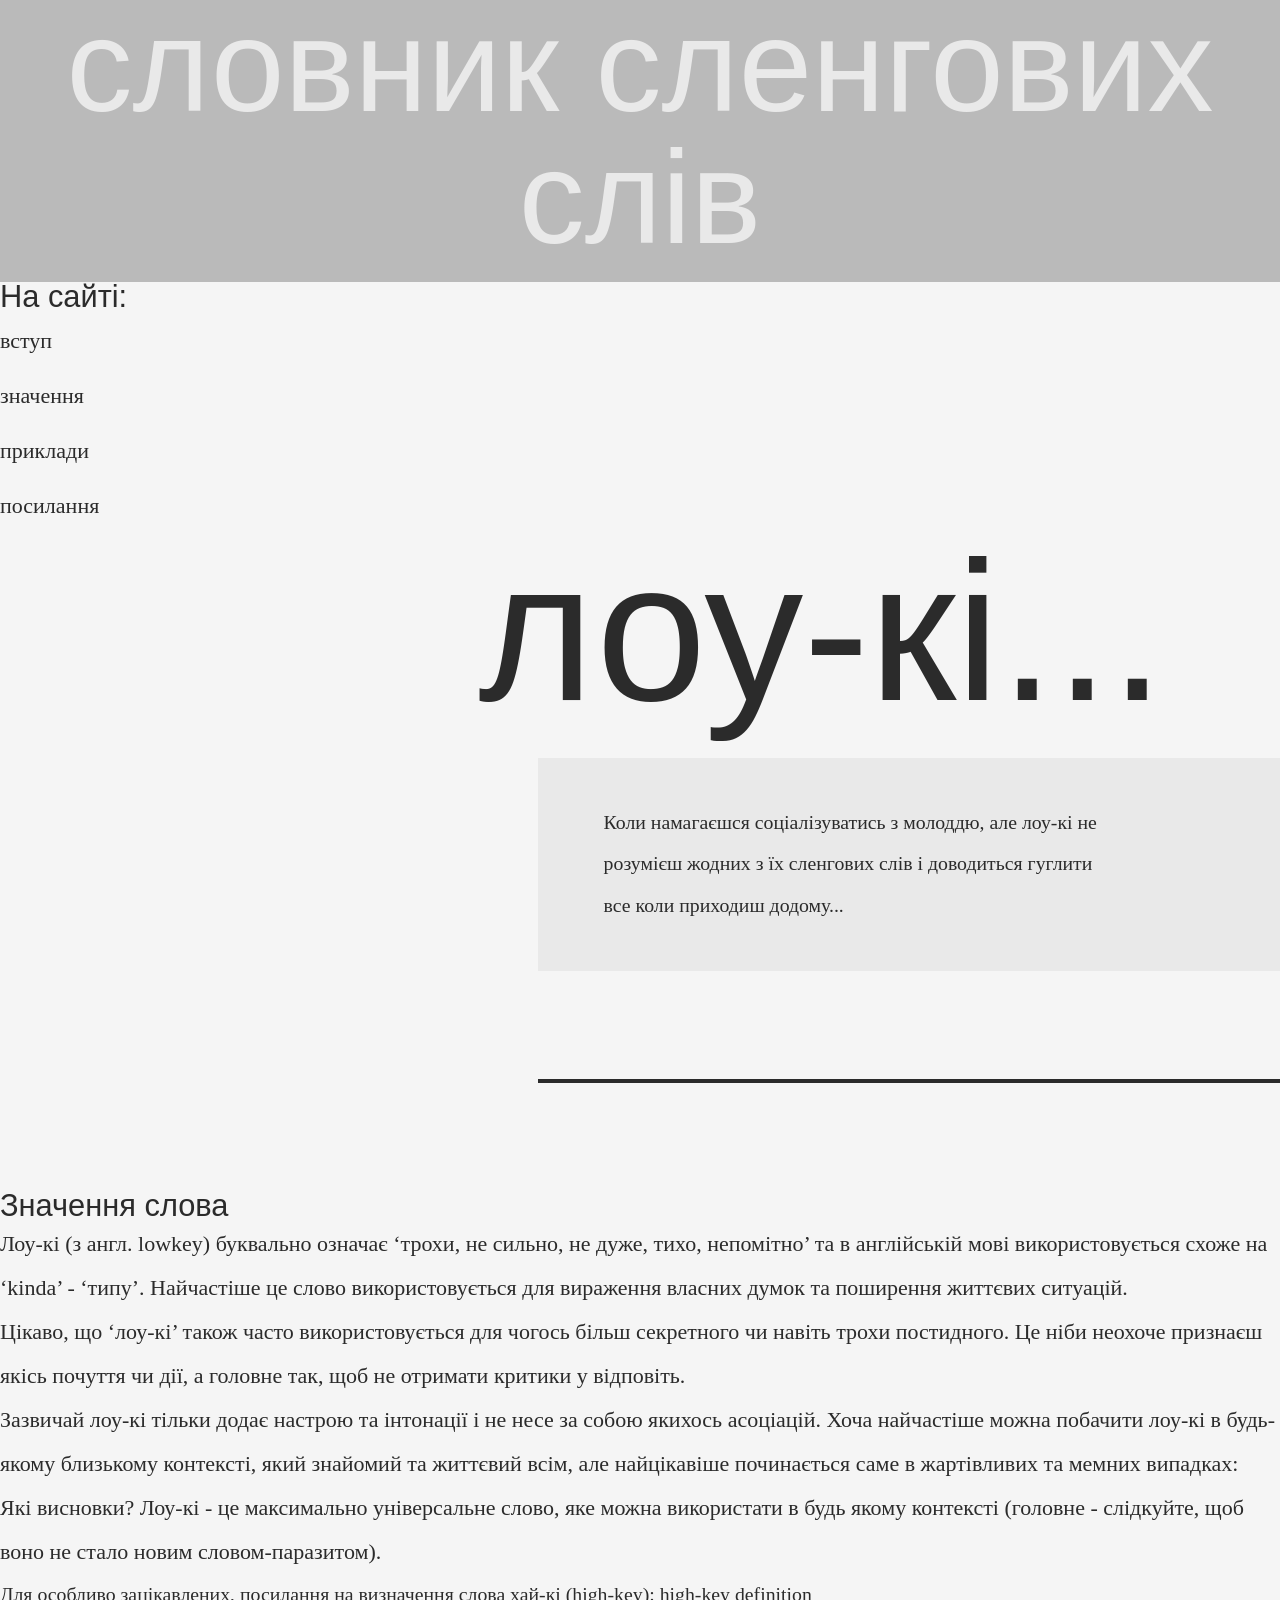
==== index.html @ c78277d1 "first commit" ====
<!DOCTYPE html>
<html lang="uk">

<head>
    <meta charset="UTF-8">
    <meta name="viewport" content="width=device-width, initial-scale=1.0">
    <title>Лендинг для слова лоу-кі</title>

    <link rel="preconnect" href="https://fonts.googleapis.com">
    <link rel="preconnect" href="https://fonts.gstatic.com" crossorigin>
    <link href="https://fonts.googleapis.com/css2?family=Montserrat:ital,wght@0,100..900;1,100..900&display=swap"
        rel="stylesheet">

    <link rel="stylesheet" href="css/normalise.css">
    <link rel="stylesheet" href="css/layout.css">
    <link rel="stylesheet" href="css/style.css">
</head>

<body id="top">
    <header id="hero">
        <div class="inside">
            <h2 class="top-bar" align="center">словник сленгових слів</h2>
        </div>
    </header>
    <div class="sidebar">
    <h3>На сайті:</h3>
    <nav class="navbar">
        <ul>
            <li>вступ</li>
            <li>значення</li>
            <li>приклади</li>
            <li>посилання</li>
        </ul>
    </nav>
    </div>
        <div class="subhead">
            <h1>лоу-кі...</h1>
            <p class="text-box-1" id="p2">
                Коли намагаєшся соціалізуватись з молоддю, але лоу-кі не розумієш жодних з їх сленгових слів і доводиться гуглити все коли приходиш додому...</p>
            <div class="divider"></div>
        </div>
    <section id="s1">
        <div class="inside">
            <h3>Значення слова</h3>
            <p id="p1">Лоу-кі (з англ. lowkey) буквально означає ‘трохи, не сильно, не дуже, тихо, непомітно’ та в англійській мові використовується схоже на ‘kinda’ - ‘типу’.
                Найчастіше це слово використовується для вираження власних думок та поширення життєвих ситуацій.</p>
            <p id="p1">Цікаво, що ‘лоу-кі’ також часто використовується для чогось більш секретного чи навіть трохи постидного. Це ніби неохоче признаєш якісь почуття чи дії, а головне так, щоб не отримати критики у відповіть.  </p>
        </div>
    </section>
    <section id="s2">
        <div class="inside">
            <p>Зазвичай лоу-кі тільки додає настрою та інтонації і не несе за собою якихось асоціацій. Хоча найчастіше можна побачити лоу-кі в будь-якому близькому контексті, який знайомий та життєвий всім, але найцікавіше починається саме в жартівливих та мемних випадках:</p>
        </div>
    </section>
    <section id="s3">
        <div class="inside">

        </div>
    </section>
    <footer>
        <p id="p1">Які висновки? Лоу-кі - це максимально універсальне слово, яке можна використати в будь якому контексті (головне - слідкуйте, щоб воно не стало новим словом-паразитом).</p>
        <p id="p2">Для особливо зацікавлених, посилання на визначення слова хай-кі (high-key): high-key definition</p>
    </footer>
</body>

</html>
---- css/normalise.css ----
*, *::after, *::before {
    box-sizing: border-box; /* Ширина блочних включає Border і Padding */
    margin: 0;
    padding: 0;
}
---- css/layout.css ----
:root {
    --txt-color-01: #2b2b2b;     /* Колір основного тексту */
    --txt-color-02: #ccc;        /* Колір тексту інверсія */
    --txt-block-color-01: #fff;
    --txt-block-color-02: #e9e9e9; 
    --txt-block-color-03: #bababa;
    --head-color: #333;          /* Колір заголовків */
    --lnk-color: #930;           /* Колір посилань */
    --lnk-color-hover: #f30;     /* Колір при наведенні */ 
    --bg-color: #f5f5f5;    /* Колір основного фону */ 
    --mob-padding: 20px;           /* Відступи до контенту на смартфонах */
    --max-width: 1600px;
}

html, body {
    font-family: "Montserrat" sans-serif;
    font-optical-sizing: auto;
    font-weight: 400;
    font-size: 22px;
    line-height: 1;   /* Міжрядковий інтервал 100% */
    font-style: normal;
    color: var(--txt-color-01);
    background-color: var(--bg-color) ;


}

em, i, .italic {
    font-style: italic;

}

h1, h2, h3 {
    font-family: "Fira Sans", sans-serif;
     font-weight: 500;
     font-style: normal;

}

h1 {font-size: 9rem;}
h2 {font-size: 6rem;}
h3 {font-size: 1.4rem;}

p {
    line-height: 2;

}

#p2 {
    font-size: 0.9em;
    line-height: 2.1em;
}

.top-bar {
    background-color: var(--txt-block-color-03);
    color: var(--txt-block-color-02);
    width: 100%;
    height: fit-content;
    padding-bottom: 2vh;

}

.subhead {
    display: flex;
    flex-direction: column;
    align-items: end;
}

.subhead h1 {
    margin-bottom: 3vh;
    margin-right: 9vw;
}

.text-box-1 {
    background-color: var(--txt-block-color-02) ;
    width: 58vw;
    padding: 2rem;
    padding-left: 3rem;
    padding-right: 8rem;

}

.navbar {
line-height: 2.5;

}

.divider {
    width: 58vw;
    height: 0.5vh;
    background: var(--txt-color-01);
    margin-top: 12vh;
    margin-bottom: 12vh;
}

s1.inside {
    display: flex;
    flex-direction: column;

}
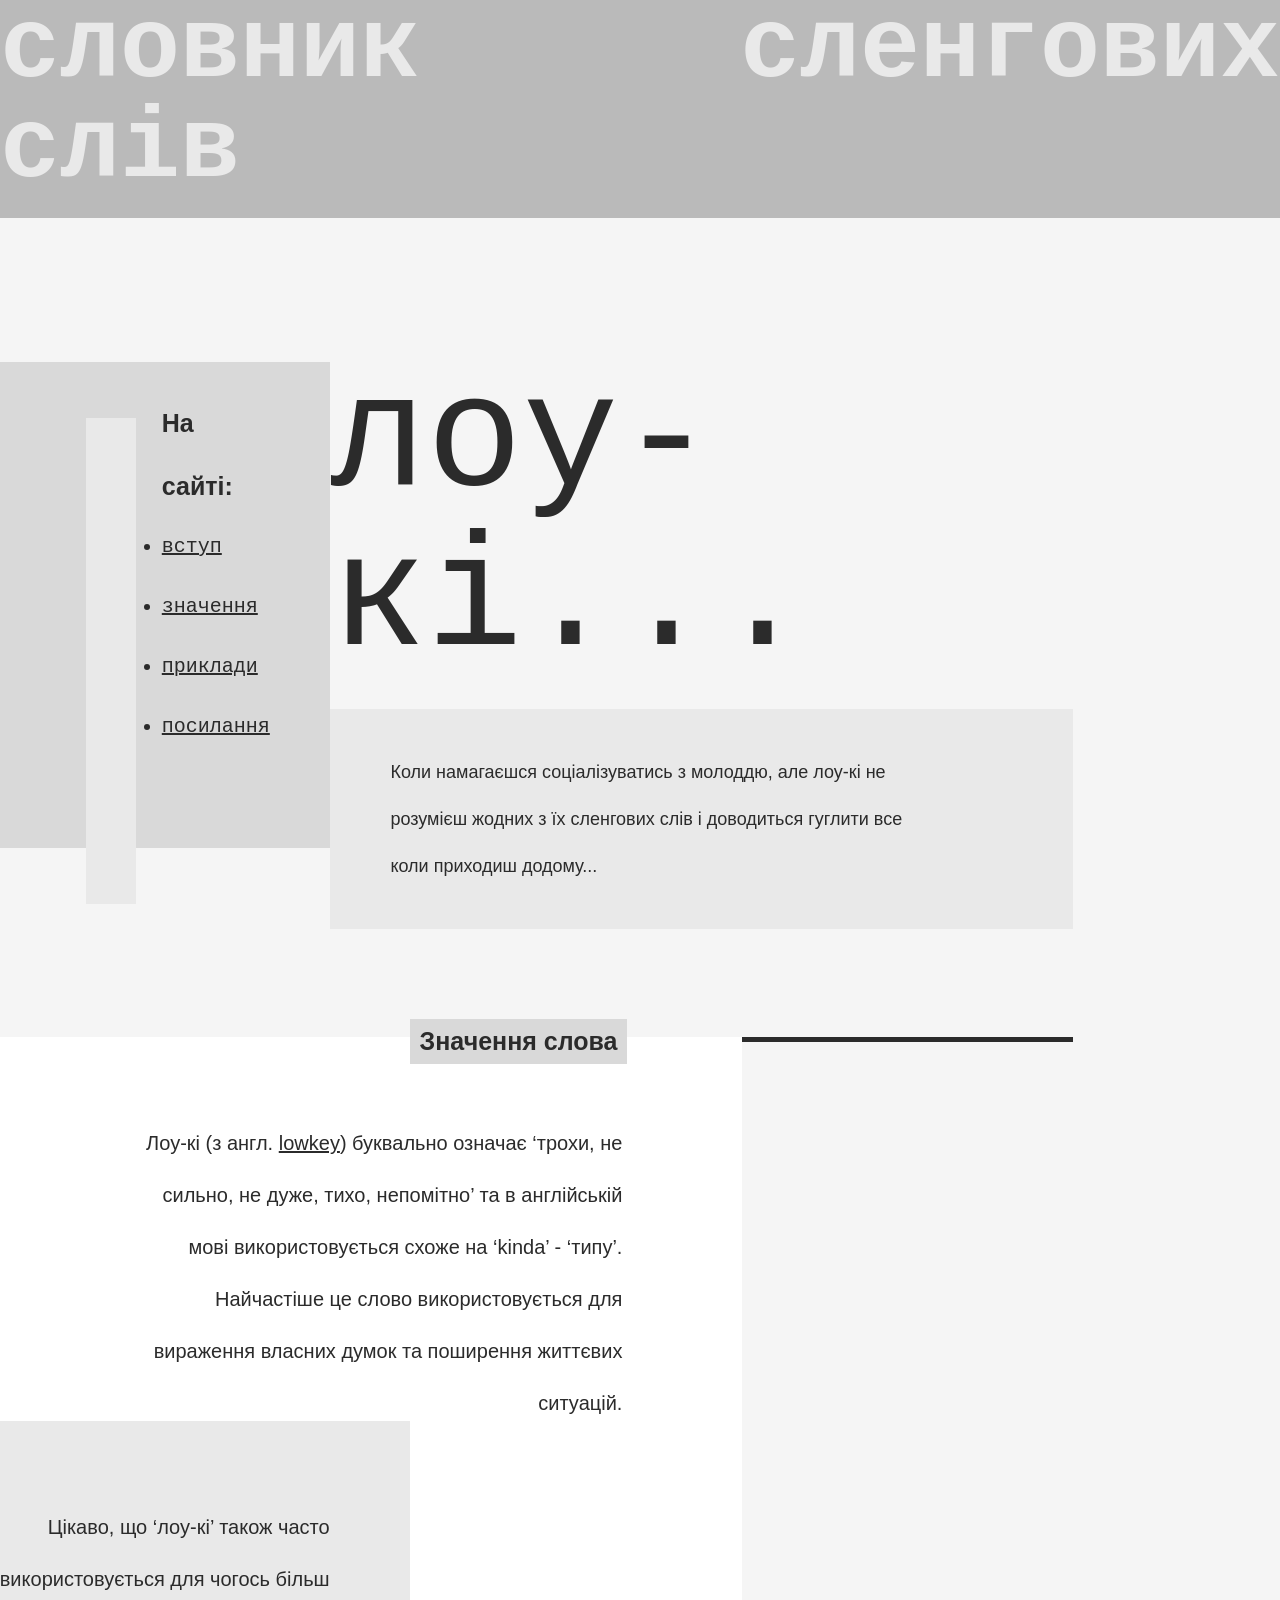
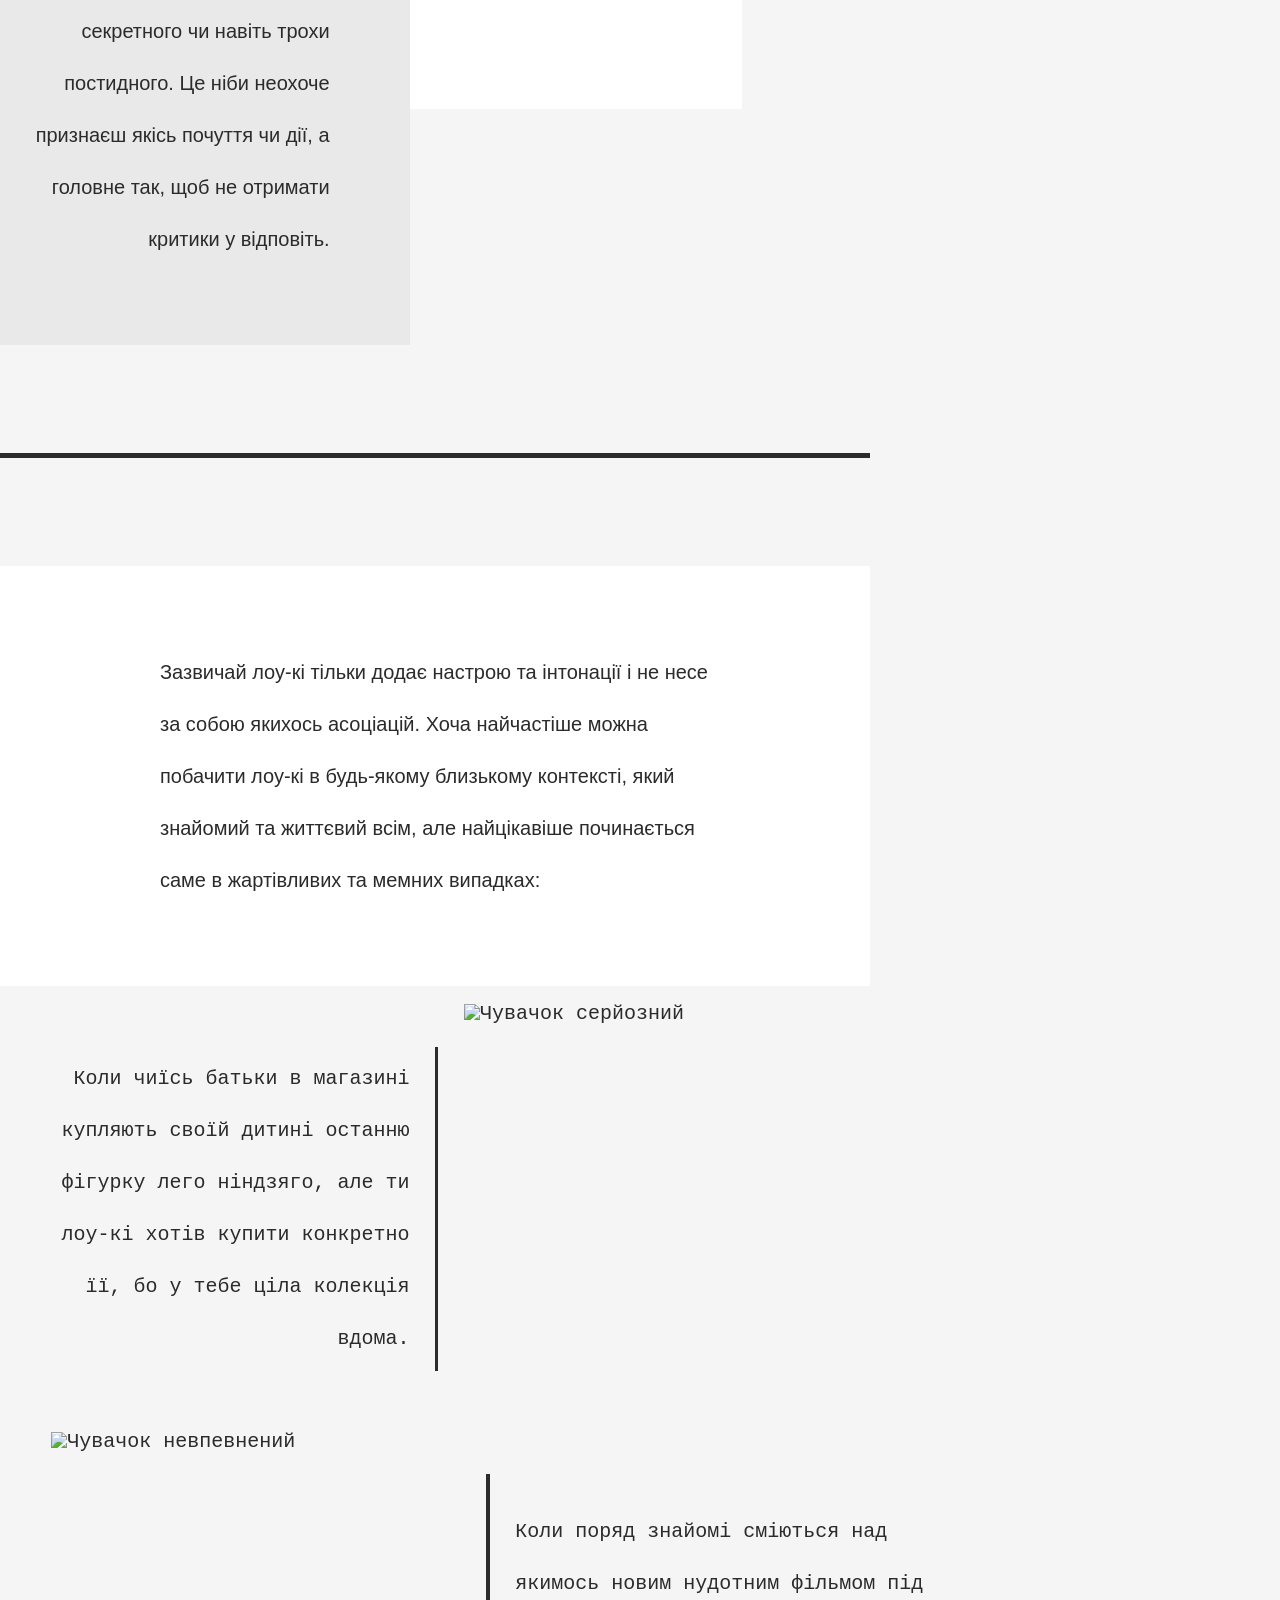
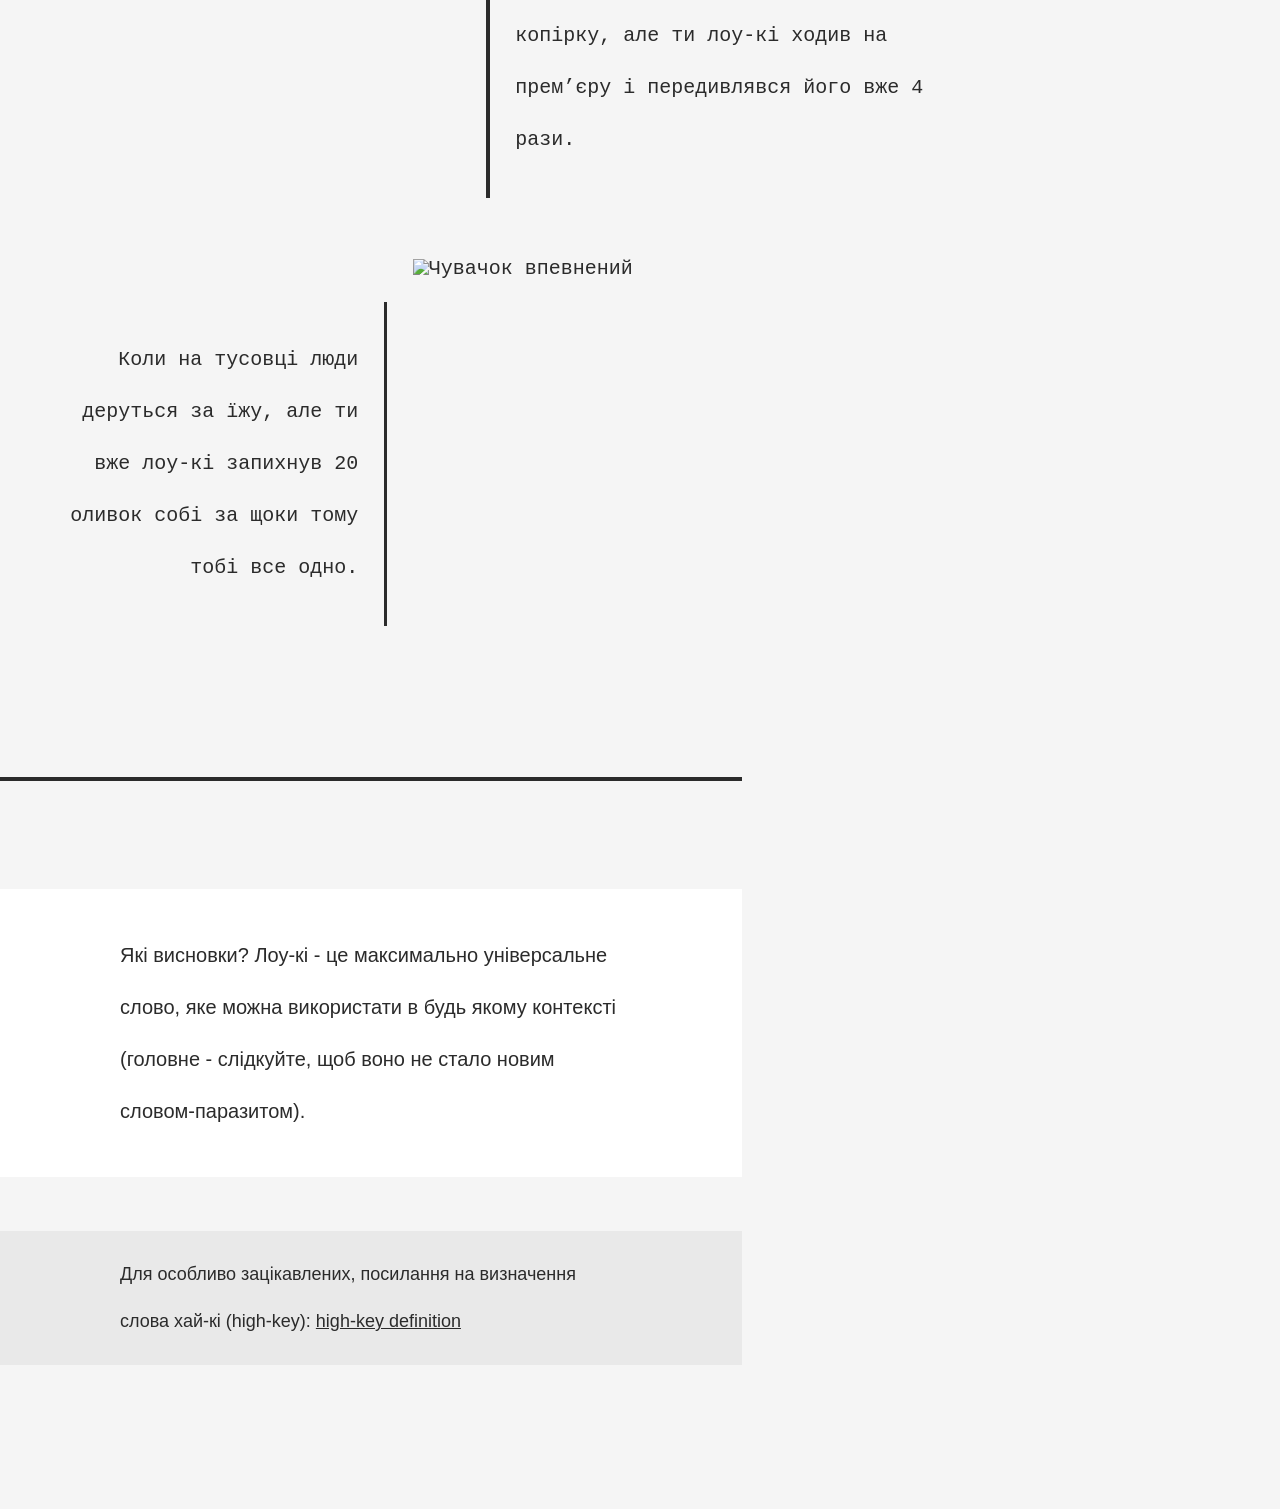
==== commit 9283257f: "Final changes" ====
--- a/index.html
+++ b/index.html
@@ -22,44 +22,80 @@
             <h2 class="top-bar" align="center">словник сленгових слів</h2>
         </div>
     </header>
-    <div class="sidebar">
-    <h3>На сайті:</h3>
-    <nav class="navbar">
-        <ul>
-            <li>вступ</li>
-            <li>значення</li>
-            <li>приклади</li>
-            <li>посилання</li>
-        </ul>
-    </nav>
-    </div>
+
+    <div id="starter">
+     <div class="sidebar">
+            <div class="divider2" id="navbar"></div>
+        <div class="navigation">
+         <h3>На сайті:</h3>
+        <nav class="navbar">
+         <ul>
+            <li><a href="#top">вступ</a></li>
+            <li><a href="#s1">значення</a></li>
+            <li><a href="#s3">приклади</a></li>
+            <li><a href="#footer">посилання</a></li>
+         </ul>
+        </nav>
+        </div>
+     </div>
         <div class="subhead">
             <h1>лоу-кі...</h1>
-            <p class="text-box-1" id="p2">
+            <p id="text-box-1" class="p2">
                 Коли намагаєшся соціалізуватись з молоддю, але лоу-кі не розумієш жодних з їх сленгових слів і доводиться гуглити все коли приходиш додому...</p>
-            <div class="divider"></div>
+            <div class="divider" id="d1"></div>
         </div>
+
+    </div>
     <section id="s1">
         <div class="inside">
-            <h3>Значення слова</h3>
-            <p id="p1">Лоу-кі (з англ. lowkey) буквально означає ‘трохи, не сильно, не дуже, тихо, непомітно’ та в англійській мові використовується схоже на ‘kinda’ - ‘типу’.
+            <div class="img-box" id="img1">
+                <img src="c:\Навчання\Всі проєкти\Картинки на навчання\Pixil quiet.png" alt="Чувачок тихесенько">
+            </div>
+            <div id="text-block-1">
+                 <h3>Значення слова</h3>
+                    <p id="text-box-2" class="p1">Лоу-кі (з англ. <a href="https://dictionary.cambridge.org/dictionary/english/low-key">lowkey</a>) буквально означає ‘трохи, не сильно, не дуже, тихо, непомітно’ та в англійській мові використовується схоже на ‘kinda’ - ‘типу’.
                 Найчастіше це слово використовується для вираження власних думок та поширення життєвих ситуацій.</p>
-            <p id="p1">Цікаво, що ‘лоу-кі’ також часто використовується для чогось більш секретного чи навіть трохи постидного. Це ніби неохоче признаєш якісь почуття чи дії, а головне так, щоб не отримати критики у відповіть.  </p>
+                    <p id="text-box-3" class="p1">Цікаво, що ‘лоу-кі’ також часто використовується для чогось більш секретного чи навіть трохи постидного. Це ніби неохоче признаєш якісь почуття чи дії, а головне так, щоб не отримати критики у відповіть.  </p>
+            </div>
         </div>
     </section>
+
     <section id="s2">
         <div class="inside">
-            <p>Зазвичай лоу-кі тільки додає настрою та інтонації і не несе за собою якихось асоціацій. Хоча найчастіше можна побачити лоу-кі в будь-якому близькому контексті, який знайомий та життєвий всім, але найцікавіше починається саме в жартівливих та мемних випадках:</p>
+            <div class="divider" id="d2"></div>
+            <p id="text-box-4">Зазвичай лоу-кі тільки додає настрою та інтонації і не несе за собою якихось асоціацій. Хоча найчастіше можна побачити лоу-кі в будь-якому близькому контексті, який знайомий та життєвий всім, але найцікавіше починається саме в жартівливих та мемних випадках:</p>
         </div>
     </section>
+
     <section id="s3">
         <div class="inside">
-
+            <div class="meme" id="m1">
+             <p class="p3" id="meme-1">Коли чиїсь батьки в магазині купляють своїй дитині останню фігурку лего ніндзяго, але ти лоу-кі хотів купити конкретно її, бо у тебе ціла колекція вдома.  </p>
+             <div class="divider2"></div>
+             <div class="img-box" id="img2">
+                <img src="c:\Навчання\Всі проєкти\Картинки на навчання\Pixil serious.png" alt="Чувачок серйозний">
+             </div>
+            </div>
+            <div class="meme" id="m2">
+             <div class="img-box" id="img3">
+                <img src="c:\Навчання\Всі проєкти\Картинки на навчання\Pixil awkward 2.png" alt="Чувачок невпевнений">
+             </div>
+             <div class="divider2"></div>
+             <p class="p3" id="meme-2">Коли поряд знайомі сміються над якимось новим нудотним фільмом під копірку, але ти лоу-кі ходив на прем’єру і передивлявся його вже 4 рази.</p>
+            </div>
+            <div class="meme" id="m3">
+             <p class="p3" id="meme-3">Коли на тусовці люди деруться за їжу, але ти вже лоу-кі запихнув 20 оливок собі за щоки тому тобі все одно.</p>
+             <div class="divider2"></div>
+             <div class="img-box" id="img4">
+                <img src="c:\Навчання\Всі проєкти\Картинки на навчання\Pixil chad 2.png" alt="Чувачок впевнений">
+             </div>
+            </div>
         </div>
     </section>
     <footer>
-        <p id="p1">Які висновки? Лоу-кі - це максимально універсальне слово, яке можна використати в будь якому контексті (головне - слідкуйте, щоб воно не стало новим словом-паразитом).</p>
-        <p id="p2">Для особливо зацікавлених, посилання на визначення слова хай-кі (high-key): high-key definition</p>
+        <div class="divider" id="d1"></div>
+        <p class="p1" id="f1">Які висновки? Лоу-кі - це максимально універсальне слово, яке можна використати в будь якому контексті (головне - слідкуйте, щоб воно не стало новим словом-паразитом).</p>
+        <p class="p2" id="f2">Для особливо зацікавлених, посилання на визначення слова хай-кі (high-key): <a href="https://www.merriam-webster.com/slang/high-key">high-key definition</a></p>
     </footer>
 </body>
 
--- a/css/layout.css
+++ b/css/layout.css
@@ -1,69 +1,25 @@
-:root {
-    --txt-color-01: #2b2b2b;     /* Колір основного тексту */
-    --txt-color-02: #ccc;        /* Колір тексту інверсія */
-    --txt-block-color-01: #fff;
-    --txt-block-color-02: #e9e9e9; 
-    --txt-block-color-03: #bababa;
-    --head-color: #333;          /* Колір заголовків */
-    --lnk-color: #930;           /* Колір посилань */
-    --lnk-color-hover: #f30;     /* Колір при наведенні */ 
-    --bg-color: #f5f5f5;    /* Колір основного фону */ 
-    --mob-padding: 20px;           /* Відступи до контенту на смартфонах */
-    --max-width: 1600px;
-}
-
-html, body {
-    font-family: "Montserrat" sans-serif;
-    font-optical-sizing: auto;
-    font-weight: 400;
-    font-size: 22px;
-    line-height: 1;   /* Міжрядковий інтервал 100% */
-    font-style: normal;
-    color: var(--txt-color-01);
-    background-color: var(--bg-color) ;
-
-
-}
-
-em, i, .italic {
-    font-style: italic;
-
-}
-
-h1, h2, h3 {
-    font-family: "Fira Sans", sans-serif;
-     font-weight: 500;
-     font-style: normal;
-
-}
-
-h1 {font-size: 9rem;}
-h2 {font-size: 6rem;}
-h3 {font-size: 1.4rem;}
-
-p {
-    line-height: 2;
-
-}
-
-#p2 {
-    font-size: 0.9em;
-    line-height: 2.1em;
-}
-
 .top-bar {
-    background-color: var(--txt-block-color-03);
+    background-color: var(--txt-block-color-04);
     color: var(--txt-block-color-02);
     width: 100%;
+    text-align: justify;
     height: fit-content;
     padding-bottom: 2vh;
 
 }
 
+#starter {
+    display: flex;
+    flex-direction: row;
+    justify-content: space-between;
+    margin-top: 4vh;
+}
+
 .subhead {
     display: flex;
     flex-direction: column;
-    align-items: end;
+    justify-self: end;
+    margin-top: 12vh;
 }
 
 .subhead h1 {
@@ -71,7 +27,7 @@
     margin-right: 9vw;
 }
 
-.text-box-1 {
+#text-box-1 {
     background-color: var(--txt-block-color-02) ;
     width: 58vw;
     padding: 2rem;
@@ -80,10 +36,20 @@
 
 }
 
-.navbar {
-line-height: 2.5;
+.sidebar {
+    display: flex;
+    flex-direction: row;
+    background-color: var(--txt-block-color-03);
+    width: fit-content;
+    height: 54vh;
+    padding: 3rem;
+    padding-top: 1.5rem;
+    padding-bottom: 1.5rem;
+    margin-top: 12vh;
+}
+.sidebar h3 {line-height: 2.5;}
 
-}
+.navbar {line-height: 3;}
 
 .divider {
     width: 58vw;
@@ -93,8 +59,119 @@
     margin-bottom: 12vh;
 }
 
-s1.inside {
+.divider#d2 {width: 68vw;}
+
+.divider2 {
+    width: 0.25vw;
+    height: 36vh;
+    background: var(--txt-color-01);
+    margin: 2vw;
+}
+.divider2#navbar {
+    width: 4vw;
+    height: 54vh;
+    background-color: var(--txt-block-color-02);
+    align-self: flex-start;
+}
+
+#s1.inside {
+    display: flex;
+    flex-direction: row;
+    justify-content: space-between;
+}
+
+#img1 {margin-left: 2vw;}
+
+#text-block-1 {
     display: flex;
     flex-direction: column;
+    justify-self: end;
+    margin-top: -60vh;
+}
 
+#s1 h3 {
+    background-color: var(--txt-block-color-03);
+    width: fit-content;
+    padding: 0.5rem;
+    justify-self: right;
+    z-index: 2;
+    margin-bottom: -3vh;
+    margin-left: 32vw;
+}
+
+#text-box-2 {
+    text-align: end;
+    background-color: var(--txt-block-color-01);
+    width: 58vw;
+    padding-right: 6rem;
+    padding-top: 4rem;
+    padding-bottom: 14rem;
+    padding-left: 6rem;
+
+}
+
+
+#text-box-3 {
+    text-align: end;
+    background-color: var(--txt-block-color-02);
+    width: 40vw;
+    border-color: var(--txt-color-01);
+    border-width: 0.5vw;
+    padding: 4rem;
+    margin-top: -32vh;
+    margin-left: -8vw;
+
+}
+
+#text-box-4 {
+    background-color: var(--txt-block-color-01);
+    width: 68vw;
+    padding: 8rem;
+    padding-top: 4rem;
+    padding-bottom: 4rem;
+}
+
+
+.meme {
+    display: flex;
+    flex-direction: row;
+    align-items: center;
+    margin: 4vw;
+    margin-bottom: 2vh;
+    margin-top: 2vh;
+}
+
+#m1 {justify-self: end;}
+#m3 {justify-self: center;}
+
+#meme-1 {
+    width: 28vw;
+    text-align: right;
+}
+#meme-2 {
+    width: 32vw;
+}
+#meme-3 {
+    width: 24vw;
+    text-align: right;
+}
+
+
+#f1 {
+    background-color: var(--txt-block-color-01);
+    width: 58vw;
+    padding: 6rem;
+    padding-top: 2rem;
+    padding-bottom: 2rem;
+    margin-bottom: 6vh;
+
+}
+
+#f2 {
+    background-color: var(--txt-block-color-02);
+    width: 58vw;
+    padding: 6rem;
+    padding-top: 1rem;
+    padding-bottom: 1rem;
+    margin-bottom: 16vh;
 }
--- a/css/style.css
+++ b/css/style.css
@@ -0,0 +1,85 @@
+:root {
+    --txt-color-01: #2b2b2b;     /* Колір основного тексту */
+    --txt-block-color-01: #fff;
+    --txt-block-color-02: #e9e9e9;
+    --txt-block-color-03: #d9d9d9; 
+    --txt-block-color-04: #bababa;
+    --head-color: #333;          /* Колір заголовків */
+    --lnk-color: #2b2b2b;           /* Колір посилань */
+    --lnk-color-hover: #454545;     /* Колір при наведенні */ 
+    --bg-color: #f5f5f5;    /* Колір основного фону */ 
+    --mob-padding: 20px;           /* Відступи до контенту на смартфонах */
+    --max-width: 1600px;
+}
+
+
+html, body {
+    font-family: "Anonymous Pro", monospace;
+    font-weight: 400;
+    font-style: normal;
+
+    font-family: "Geologica", sans-serif;
+    font-optical-sizing: auto;
+    font-weight: 400;
+    font-size: 20px;
+    line-height: 1;   /* Міжрядковий інтервал 100% */
+    font-style: normal;
+
+    font-family: "IBM Plex Mono", monospace;
+    font-weight: 400;
+    font-style: normal;
+
+    color: var(--txt-color-01);
+    background-color: var(--bg-color);
+
+}
+
+h1 {
+    font-family: "Anonymous Pro", monospace;
+    font-weight: 400;
+    font-style: normal;
+    font-size: 8rem;
+}
+h2 {
+    font-family: "Anonymous Pro", monospace;
+    font-weight: 700;
+    font-style: normal;
+    font-size: 5rem;
+}
+h3 {
+    font-family: "Geologica", sans-serif;
+    font-optical-sizing: auto;
+    font-weight: 700;
+    font-style: normal;
+    font-size: 1.25rem;
+}
+
+p {
+    font-family: "Geologica", sans-serif;
+    line-height: 2.6;
+    letter-spacing: 6%;
+}
+.p2 {
+    font-size: 0.9em;
+    letter-spacing: 12;
+}
+
+a {color: #2b2b2b;}
+
+.p3 {
+    font-family: "IBM Plex Mono", monospace;
+    letter-spacing: 0%;
+}
+
+
+.img-box {
+    height: 32vw;
+    width: 32vw;
+}
+
+.img-box img {
+    display: block;
+    height: 100%;
+    width: 100%;
+    object-fit: contain;
+}
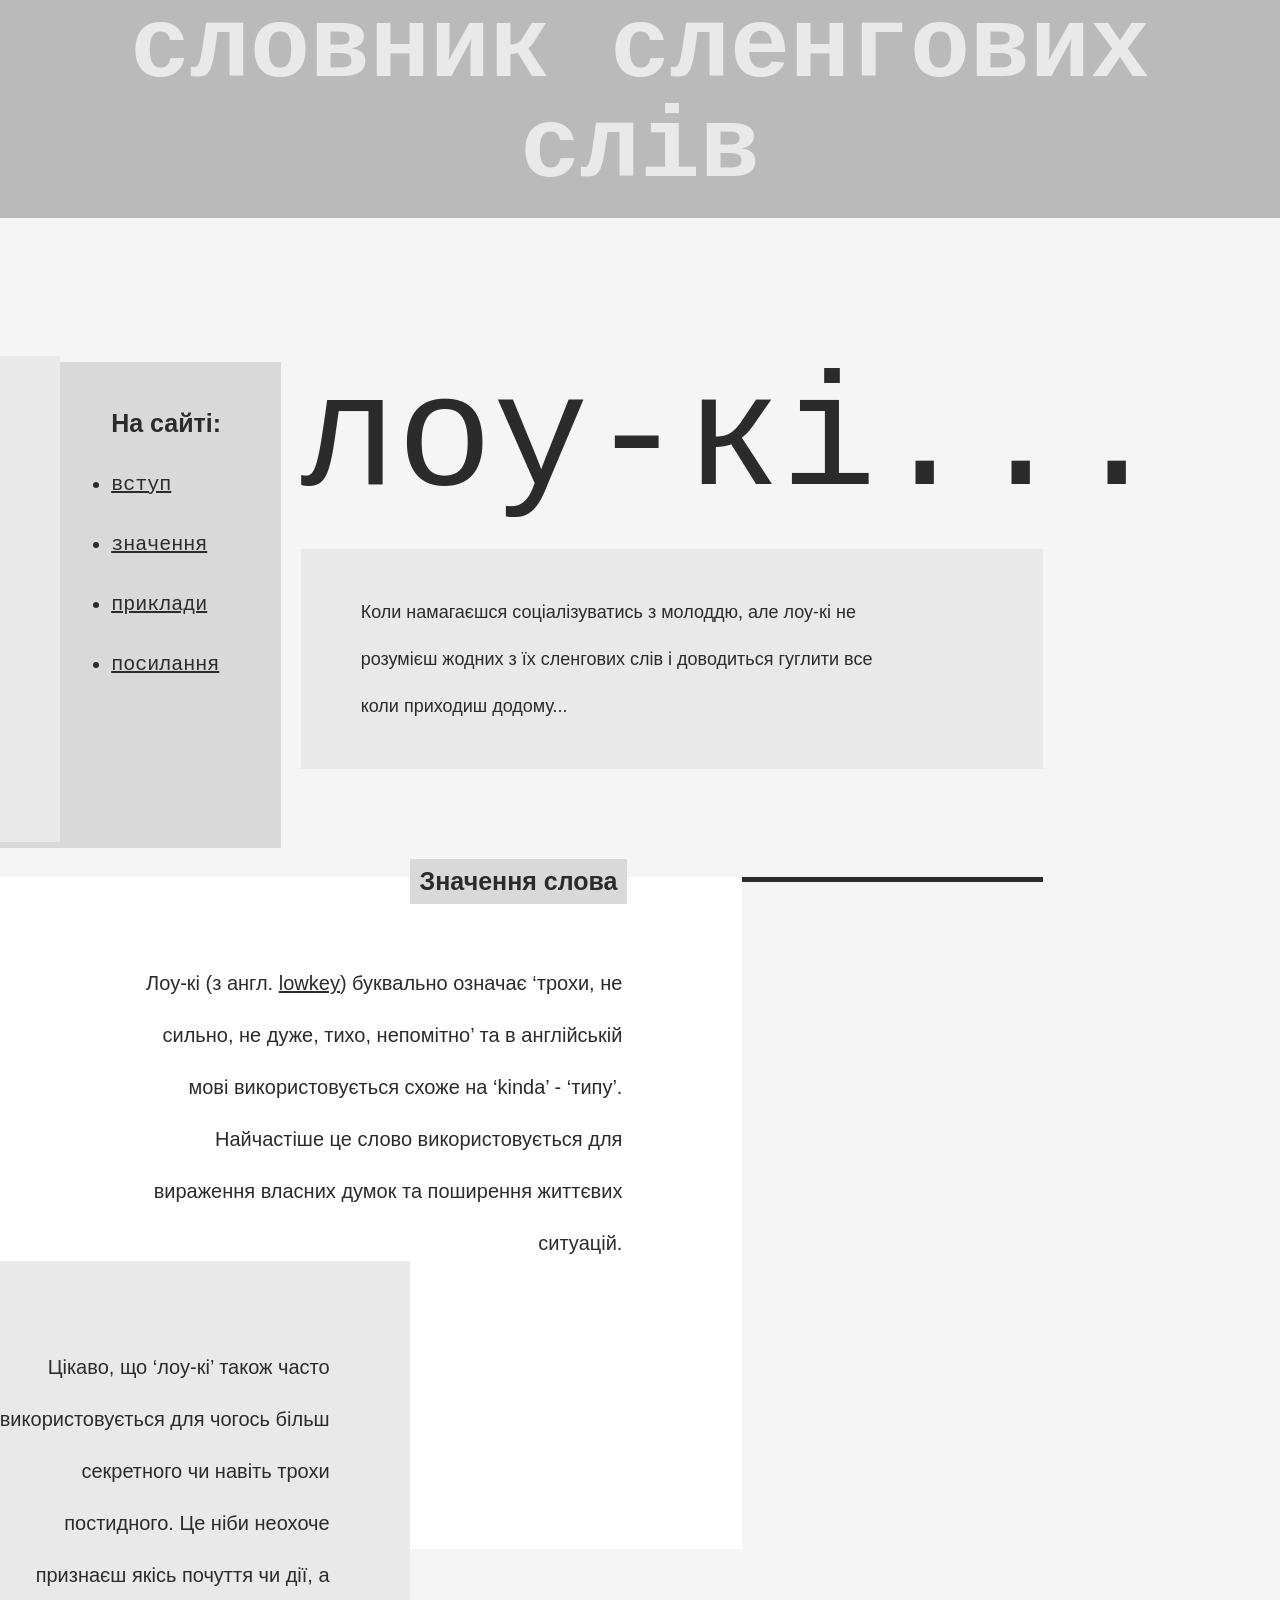
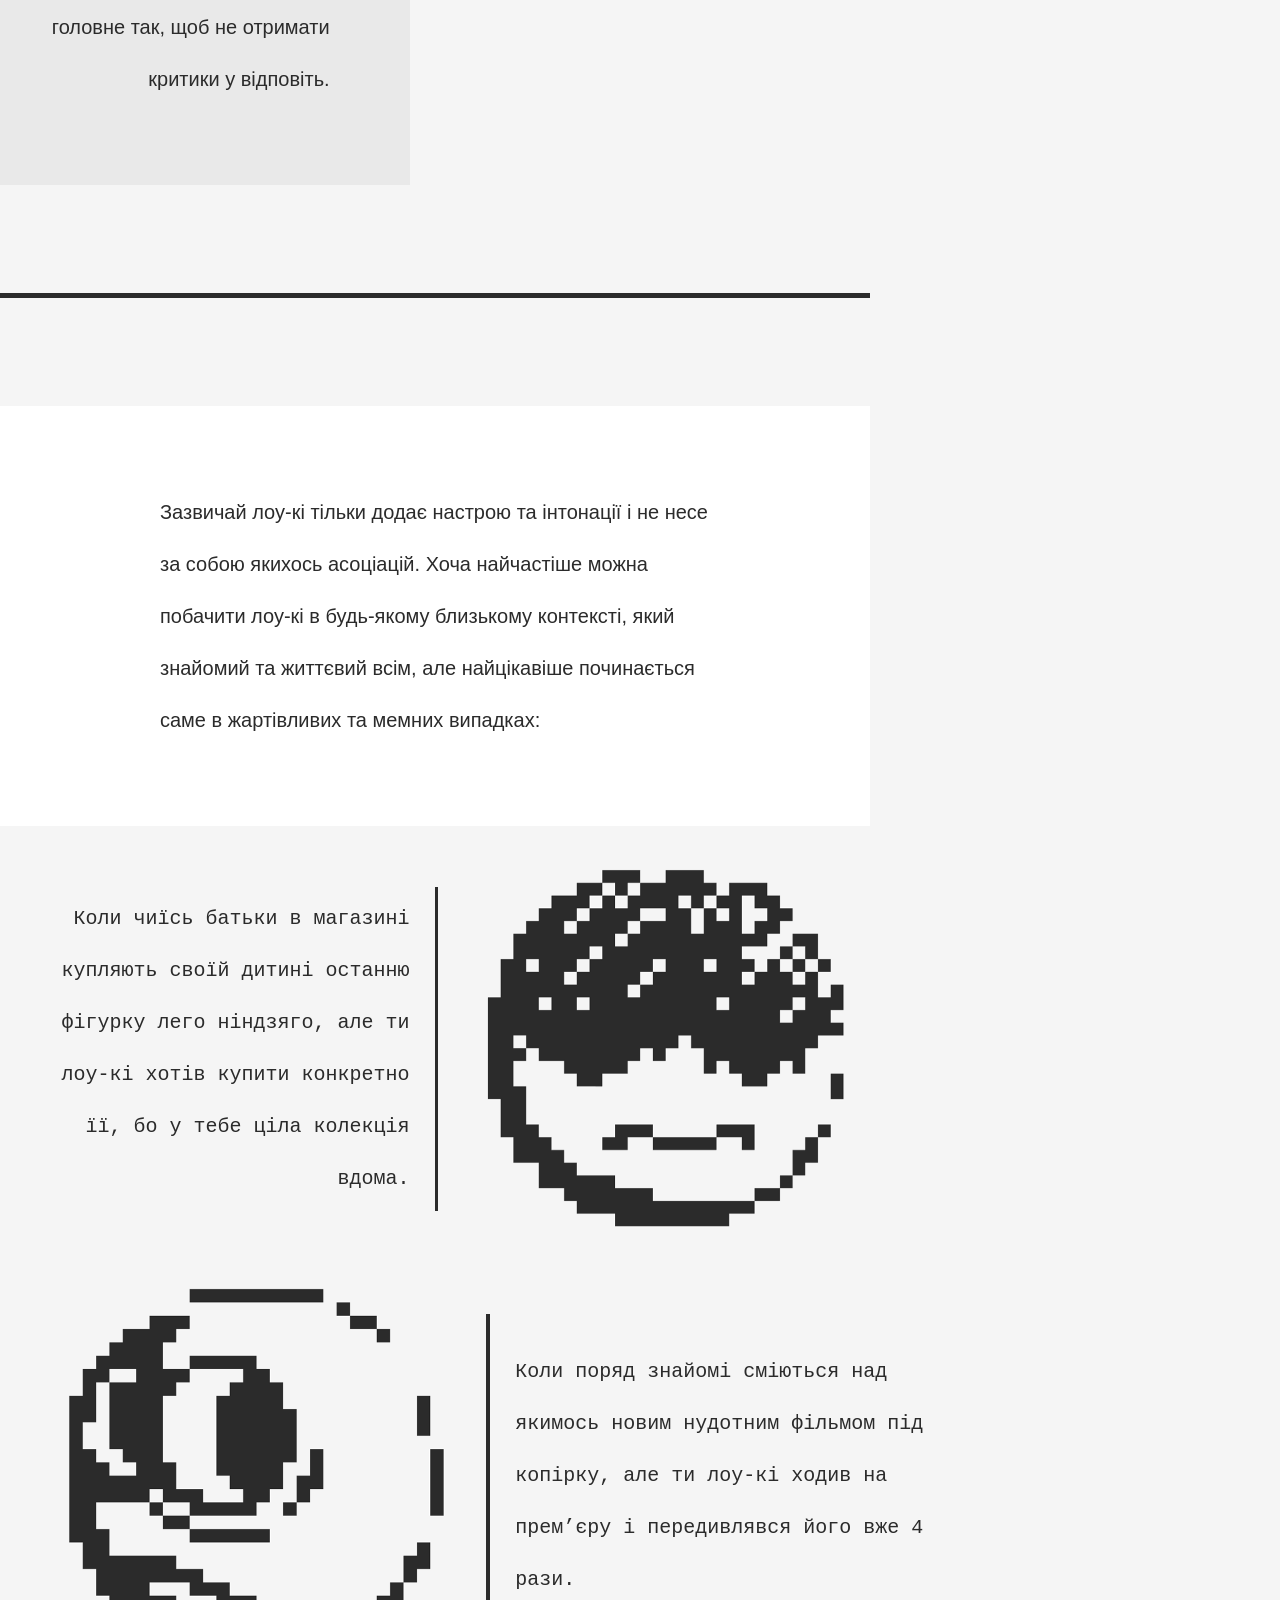
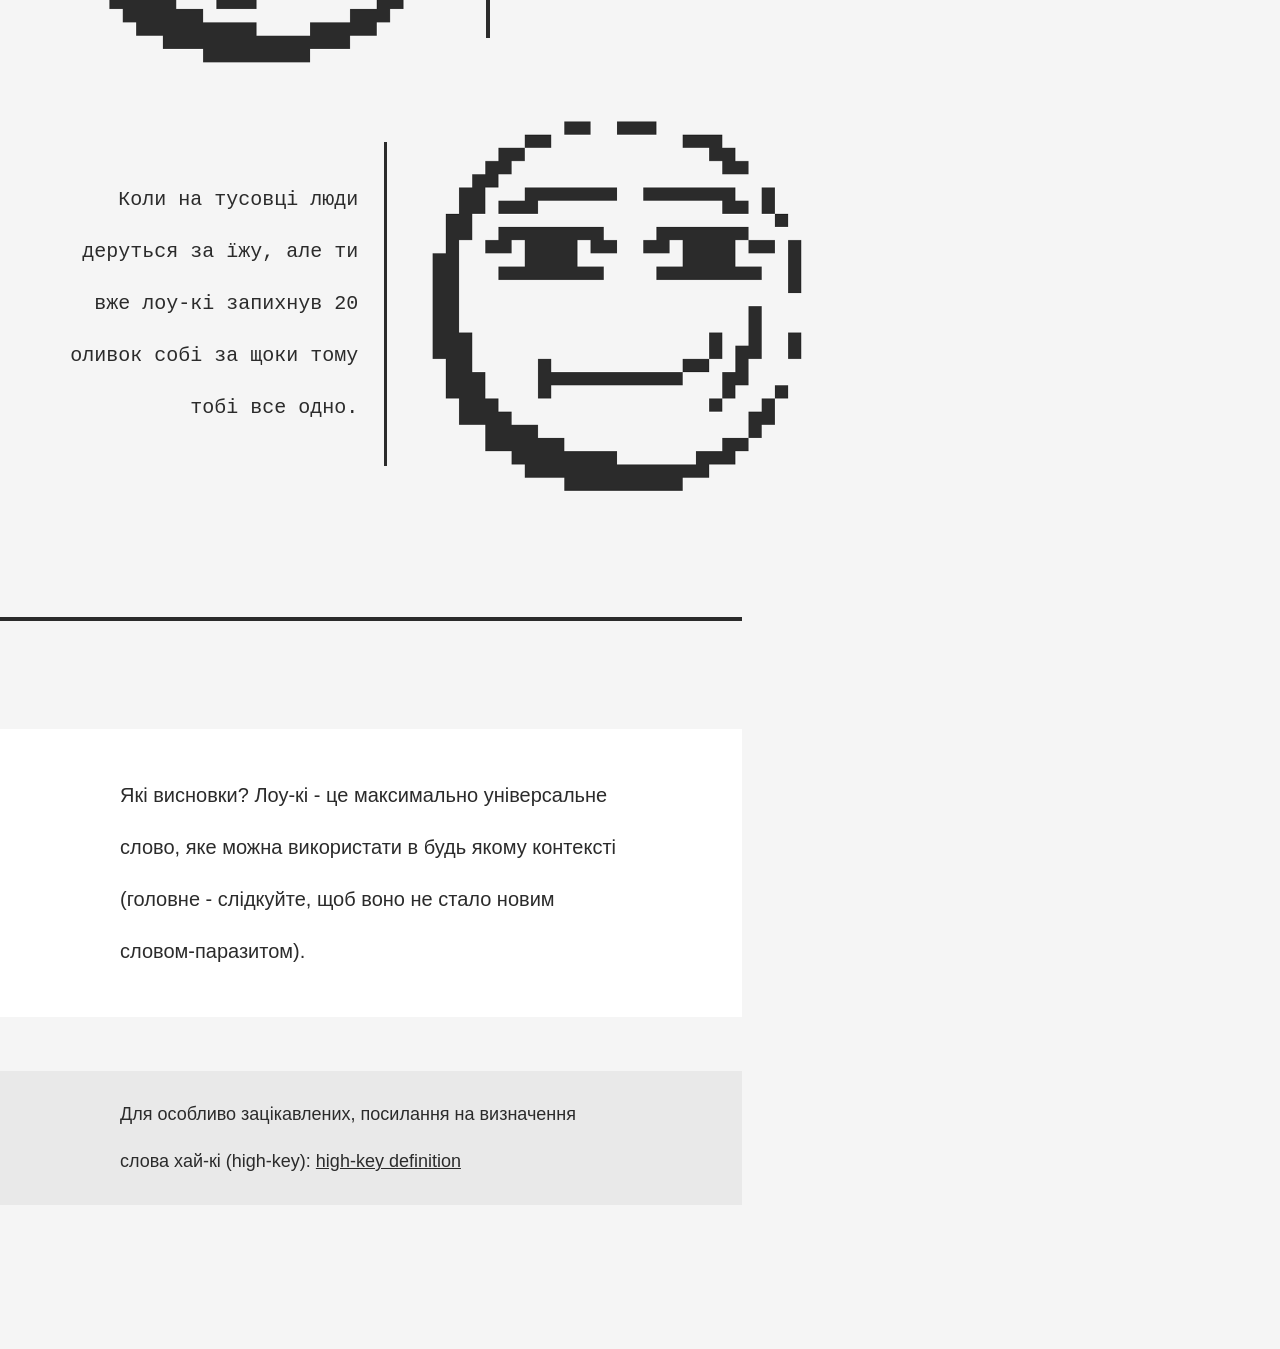
==== commit 494ac162: "Picture update" ====
--- a/index.html
+++ b/index.html
@@ -49,7 +49,7 @@
     <section id="s1">
         <div class="inside">
             <div class="img-box" id="img1">
-                <img src="c:\Навчання\Всі проєкти\Картинки на навчання\Pixil quiet.png" alt="Чувачок тихесенько">
+                <img src="content/Pixil_quiet.png" alt="Чувачок тихесенько">
             </div>
             <div id="text-block-1">
                  <h3>Значення слова</h3>
@@ -73,12 +73,12 @@
              <p class="p3" id="meme-1">Коли чиїсь батьки в магазині купляють своїй дитині останню фігурку лего ніндзяго, але ти лоу-кі хотів купити конкретно її, бо у тебе ціла колекція вдома.  </p>
              <div class="divider2"></div>
              <div class="img-box" id="img2">
-                <img src="c:\Навчання\Всі проєкти\Картинки на навчання\Pixil serious.png" alt="Чувачок серйозний">
+                <img src="content/Pixil_serious.png" alt="Чувачок серйозний">
              </div>
             </div>
             <div class="meme" id="m2">
              <div class="img-box" id="img3">
-                <img src="c:\Навчання\Всі проєкти\Картинки на навчання\Pixil awkward 2.png" alt="Чувачок невпевнений">
+                <img src="content/Pixil_awkward.png" alt="Чувачок невпевнений">
              </div>
              <div class="divider2"></div>
              <p class="p3" id="meme-2">Коли поряд знайомі сміються над якимось новим нудотним фільмом під копірку, але ти лоу-кі ходив на прем’єру і передивлявся його вже 4 рази.</p>
@@ -87,7 +87,7 @@
              <p class="p3" id="meme-3">Коли на тусовці люди деруться за їжу, але ти вже лоу-кі запихнув 20 оливок собі за щоки тому тобі все одно.</p>
              <div class="divider2"></div>
              <div class="img-box" id="img4">
-                <img src="c:\Навчання\Всі проєкти\Картинки на навчання\Pixil chad 2.png" alt="Чувачок впевнений">
+                <img src="content/Pixil_chad.png" alt="Чувачок впевнений">
              </div>
             </div>
         </div>
--- a/css/layout.css
+++ b/css/layout.css
@@ -2,7 +2,8 @@
     background-color: var(--txt-block-color-04);
     color: var(--txt-block-color-02);
     width: 100%;
-    text-align: justify;
+    text-align: center;
+    letter-spacing: 12%;
     height: fit-content;
     padding-bottom: 2vh;
 
@@ -68,10 +69,13 @@
     margin: 2vw;
 }
 .divider2#navbar {
-    width: 4vw;
+    width: 6vw;
     height: 54vh;
     background-color: var(--txt-block-color-02);
     align-self: flex-start;
+    margin-left: -6vw;
+    margin-top: -4vh;
+    margin-right: 4vw;
 }
 
 #s1.inside {
